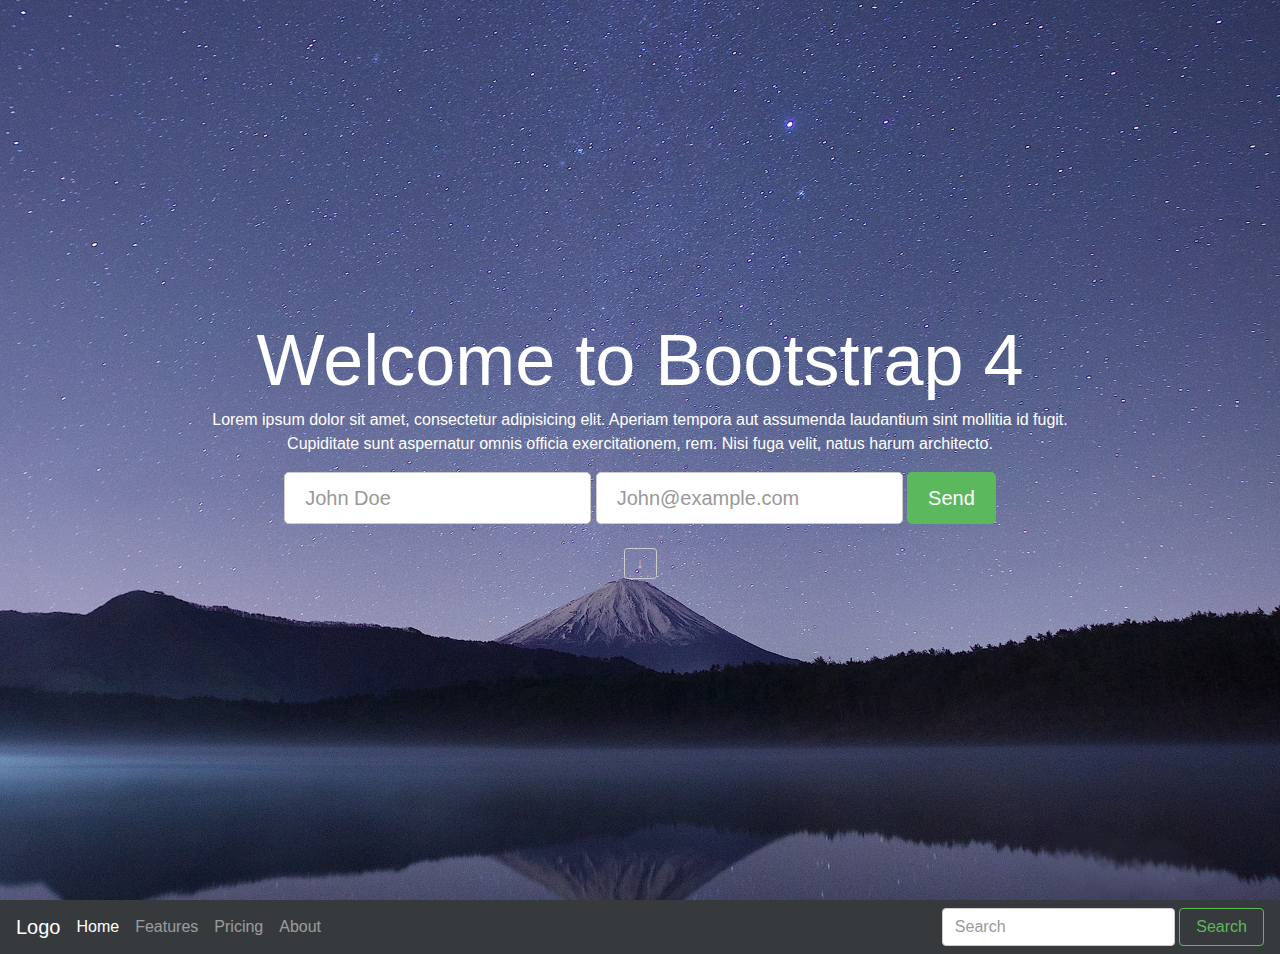
==== index.html @ 2657d6f9 "Created responsive front end using Bootstrap4" ====
<!DOCTYPE html>
<html lang="en">
<head>
  <!-- Required meta tags -->
  <meta charset="UTF-8">
  <meta name="viewport" content="width=device-width, initial-scale=1, shrink-to-fit=no">
  <meta http-equiv="x-ua-compatible" content="ie=edge">
  
  <!-- Bootstrap CSS-->
  <link rel="stylesheet" href="/css/bootstrap.css">
  
  <!-- Custom CSS-->
  <link rel="stylesheet" href="/css/styles.css">
</head>
<body>
  <section id="cover">
    <div id="cover-caption">
      <div class="container">
        <div class="col-sm-10 col-sm-offset-1">
          <h1 class="display-3">Welcome to Bootstrap 4</h1>
          <p>Lorem ipsum dolor sit amet, consectetur adipisicing elit. Aperiam tempora aut assumenda laudantium sint mollitia id fugit. Cupiditate sunt aspernatur omnis officia exercitationem, rem. Nisi fuga velit, natus harum architecto.
          </p>
          <form action="" class="form-inline">
            <div class="form-group">
              <label class="sr-only">Name</label>
              <input type="text" class="form-control form-control-lg" placeholder="John Doe">
            </div>
            
            <div class="form-group">
              <label class="sr-only">Email</label>
              <input type="text" class="form-control form-control-lg" placeholder="John@example.com">
            </div>
            <button type="submit" class="btn btn-success btn-lg">Send</button>
          </form>
          <br>
          <a href="#nav-main" class="btn btn-secondary-outline btn-sm" role="button">&darr;</a> 
        </div>
      </div>
    </div>
  </section>
  
   <nav class="navbar navbar-dark bg-inverse navbar-full" id="nav-main">
     <a href="#" class="navbar-brand">Logo</a>
     <ul class="nav navbar-nav">
       <li class="nav-item active">
         <a href="#" class="nav-link">Home <span class="sr-only">(current)</span></a>
       </li>
       <li class="nav-item">
         <a href="#" class="nav-link">Features</a>
       </li>
       <li class="nav-item">
         <a href="#" class="nav-link">Pricing</a>
       </li>
       <li class="nav-item">
         <a href="#" class="nav-link">About</a>
       </li>
     </ul>
     <form action="" class="form-inline pull-xs-right">
       <input type="text" class="form-control" placeholder="Search">
       <button class="btn btn-success-outline" type="submit">Search</button>
     </form>
   </nav>
  
  <script src="../website/js/bootstrap.min.js"></script>
  <script src="../website/js/jquery-2.2.3.js"></script>
</body>
</html>
---- css/styles.css ----
/* Styles.css */

html,
body {
  height: 100%;
}

/* cover */

#cover {
  background: #222 url('/img/stars.jpg') center center no-repeat;
  background-size: cover;
  color: white;
  height: 100%;
  text-align: center;
  display: flex;
  align-items: center;
}

#cover-caption {
  width: 100%;
}
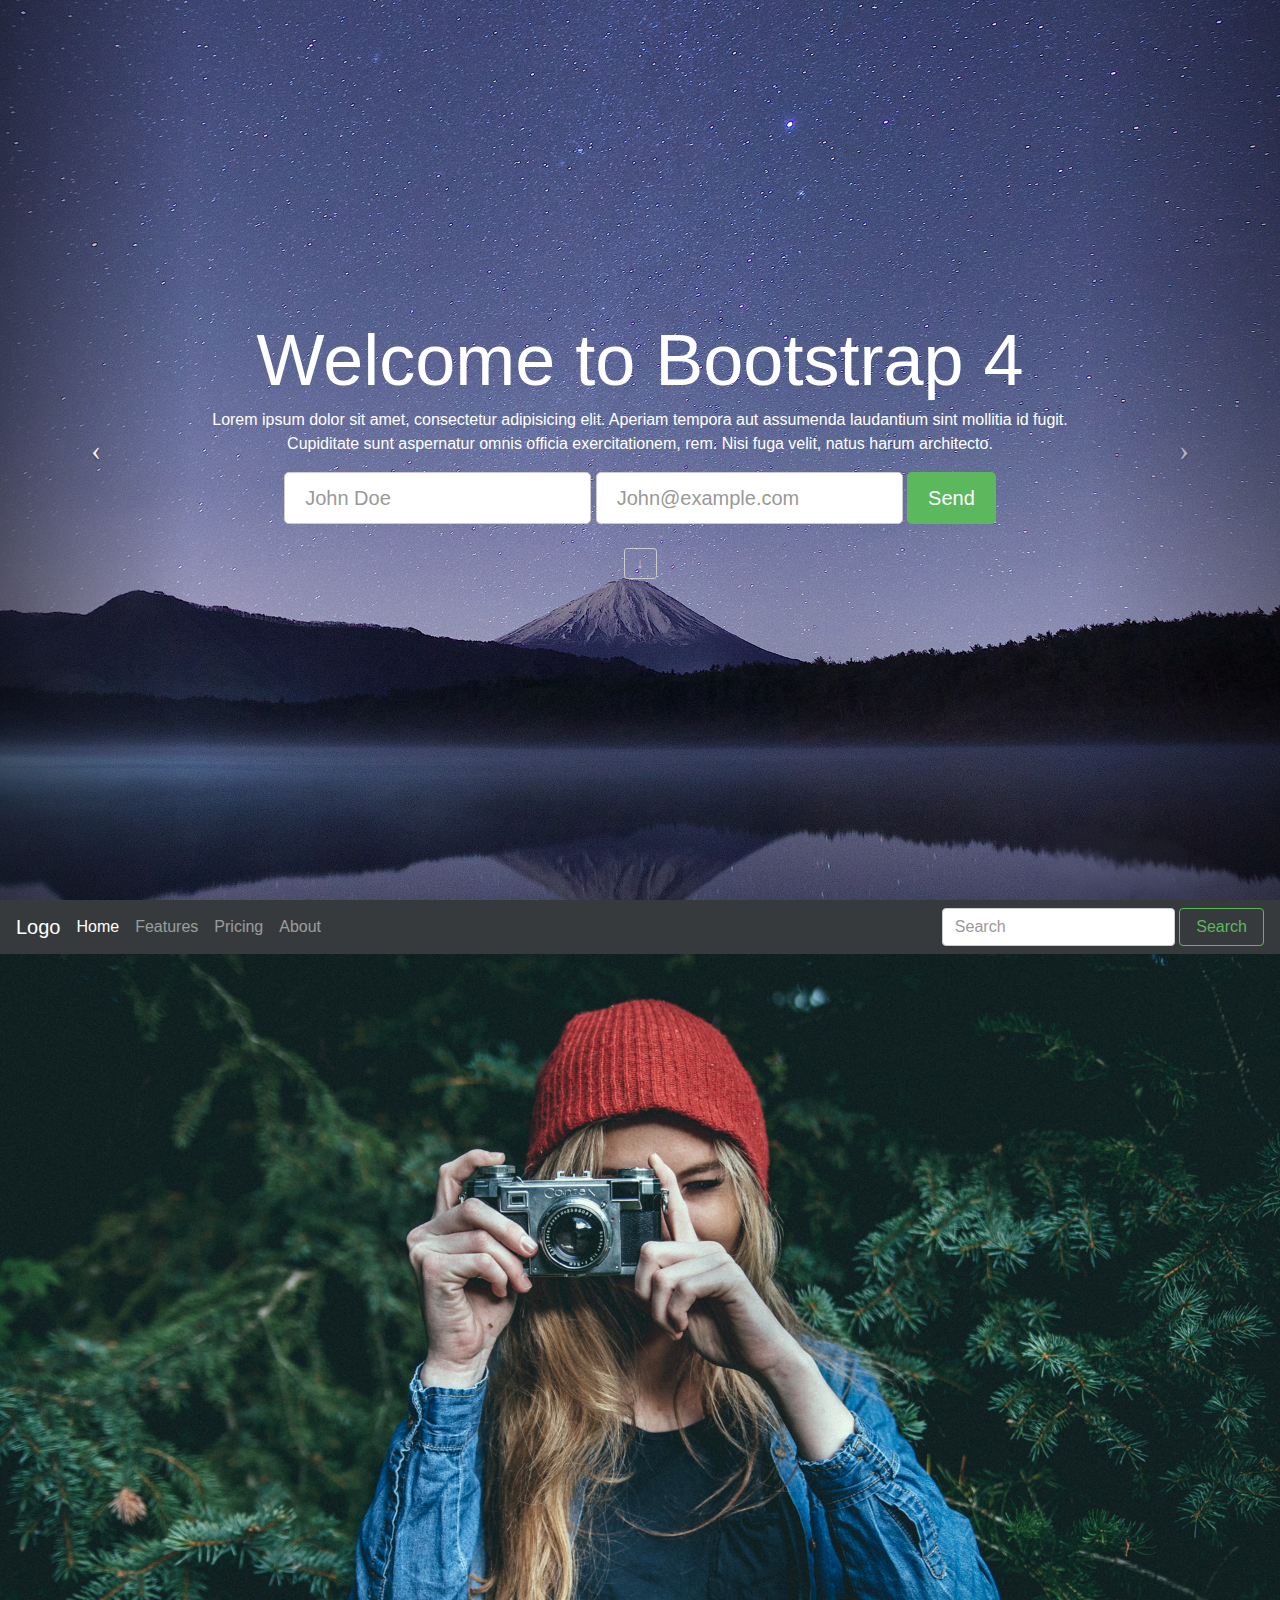
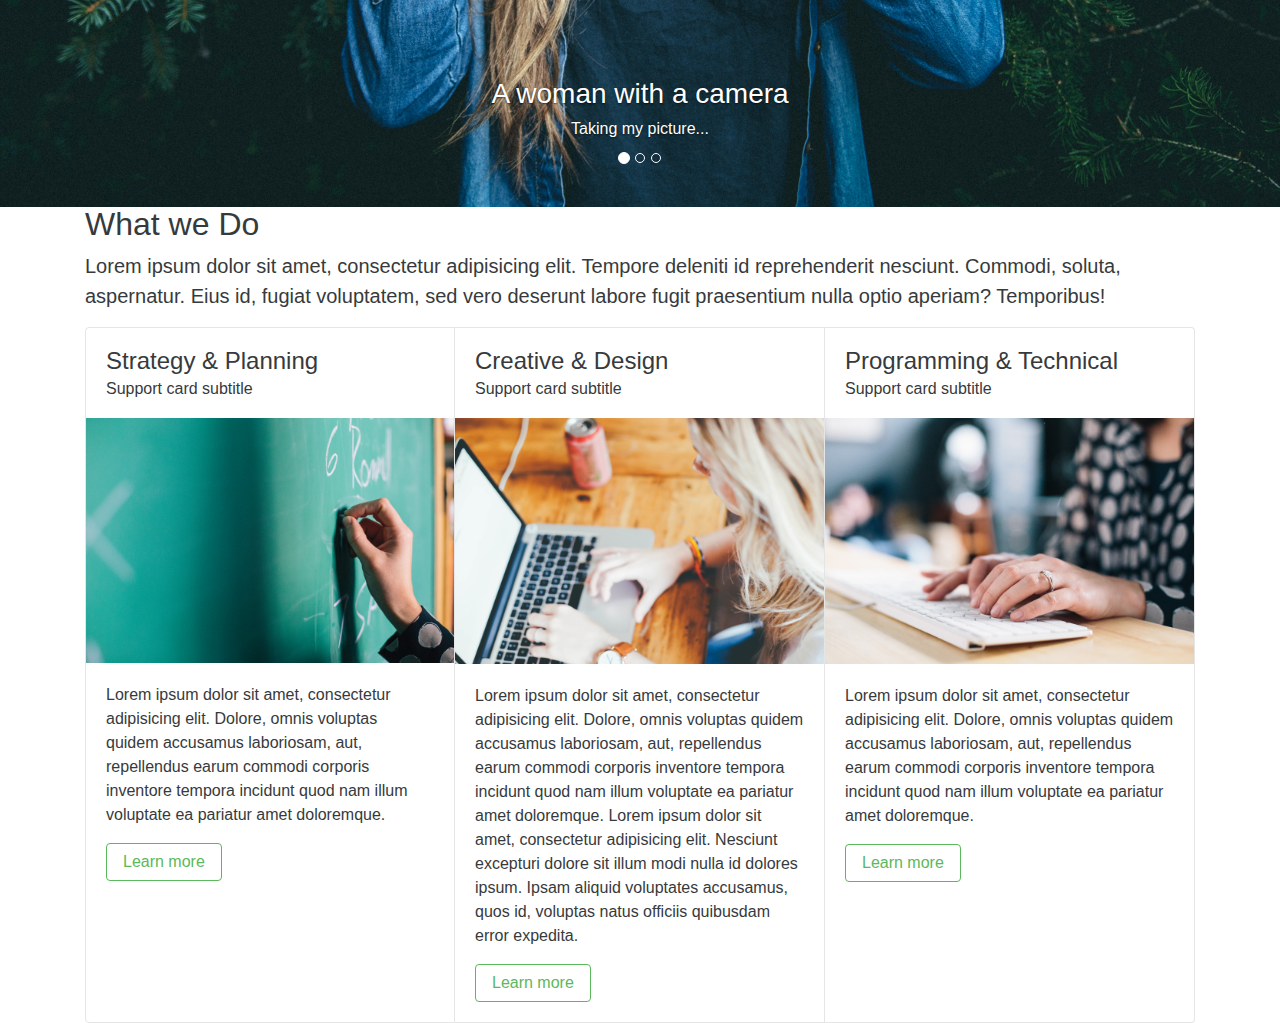
==== commit 8ed1afb7: "Added carousel and played around  with cards" ====
--- a/index.html
+++ b/index.html
@@ -7,12 +7,13 @@
   <meta http-equiv="x-ua-compatible" content="ie=edge">
   
   <!-- Bootstrap CSS-->
-  <link rel="stylesheet" href="/css/bootstrap.css">
+  <link rel="stylesheet" href="css/bootstrap.css">
   
   <!-- Custom CSS-->
-  <link rel="stylesheet" href="/css/styles.css">
+  <link rel="stylesheet" href="css/styles.css">
 </head>
 <body>
+ 
   <section id="cover">
     <div id="cover-caption">
       <div class="container">
@@ -60,8 +61,111 @@
        <button class="btn btn-success-outline" type="submit">Search</button>
      </form>
    </nav>
+   
+   <section id="carousel">
+     <div id="carousel-home" class="carousel slide" data-ride="carousel">
+       
+      <ol class="carousel-indicators">
+        <li data-target="#carousel-home" data-slide-to="0" class="active"></li>
+        <li data-target="#carousel-home" data-slide-to="1"></li>
+        <li data-target="#carousel-home" data-slide-to="2"></li>
+      </ol>
   
-  <script src="../website/js/bootstrap.min.js"></script>
-  <script src="../website/js/jquery-2.2.3.js"></script>
+    <div class="carousel-inner" role="listbox">
+      <div class="carousel-item active">
+        <img src="img/woman-camera.jpg" alt="A woman taking a picture">
+        <div class="carousel-caption">
+          <h3>A woman with a camera</h3>
+          <p>Taking my picture...</p>
+        </div>
+      </div>
+      <div class="carousel-item">
+        <img src="img/spiderweb.jpg" alt="wet spiderweb">
+        <div class="carousel-caption">
+          <h3>The incy wincy spider</h3>
+          <p>Climbed up the waterspout...</p>
+        </div>
+      </div>
+      <div class="carousel-item">
+        <img src="img/hearthand.jpg" alt="Loving hands">
+        <div class="carousel-caption">
+          <h3>Two hands</h3>
+          <p>One love</p>
+        </div>
+        </div>
+      </div>      
+    </div>
+    
+    <a class="left carousel-control" href="#carousel-home" role="button" data-slide="prev">
+      <span class="icon-prev" aria-hidden="true"></span>
+      <span class="sr-only">Previous</span>
+    </a>
+    <a class="right carousel-control" href="#carousel-home" role="button" data-slide="next">
+      <span class="icon-next" aria-hidden="true"></span>
+      <span class="sr-only">Next</span>
+    </a>
+  </section>
+
+  <section id="what-we-do">
+    <div class="section-content">
+      <div class="container">
+        <h2>What we Do</h2>
+        <p class="lead">Lorem ipsum dolor sit amet, consectetur adipisicing elit. Tempore deleniti id reprehenderit nesciunt. Commodi, soluta, aspernatur. Eius id, fugiat voluptatem, sed vero deserunt labore fugit praesentium nulla optio aperiam? Temporibus!</p>
+      
+          <div class="row">
+            <div class="col-sm-12">
+              <div class="card-group">
+                <div class="card">
+                  <div class="card-block">
+                    <h4 class="card-title">Strategy &amp; Planning</h4>
+                    <h6 class="card-subtitle">Support card subtitle</h6>
+                  </div>
+                  <img src="img/chalkboard.jpg" alt="a chalkboard">
+                  <div class="card-block">
+                    <p class="card-text">
+                      Lorem ipsum dolor sit amet, consectetur adipisicing elit. Dolore, omnis voluptas quidem accusamus laboriosam, aut, repellendus earum commodi corporis inventore tempora incidunt quod nam illum voluptate ea pariatur amet doloremque.
+                    </p>
+                    <button type="button" class="btn btn-success-outline" data-toggle="modal" data-target="#myModal">Learn more</button>
+                  </div>
+                </div>
+
+                <div class="card">
+                  <div class="card-block">
+                    <h4 class="card-title">Creative &amp; Design</h4>
+                    <h6 class="card-subtitle">Support card subtitle</h6>
+                  </div>
+                  <img src="img/working.jpg" alt="a woman working on a laptop">
+                  <div class="card-block">
+                    <p class="card-text">
+                      Lorem ipsum dolor sit amet, consectetur adipisicing elit. Dolore, omnis voluptas quidem accusamus laboriosam, aut, repellendus earum commodi corporis inventore tempora incidunt quod nam illum voluptate ea pariatur amet doloremque. Lorem ipsum dolor sit amet, consectetur adipisicing elit. Nesciunt excepturi dolore sit illum modi nulla id dolores ipsum. Ipsam aliquid voluptates accusamus, quos id, voluptas natus officiis quibusdam error expedita.
+                    </p>
+                    <button type="button" class="btn btn-success-outline" data-toggle="modal" data-target="#myModal">Learn more</button>
+                  </div>
+                </div>
+
+                <div class="card">
+                  <div class="card-block">
+                    <h4 class="card-title">Programming &amp; Technical</h4>
+                    <h6 class="card-subtitle">Support card subtitle</h6>
+                  </div>
+                  <img src="img/programming.jpg" alt="coder coding">
+                  <div class="card-block">
+                    <p class="card-text">
+                      Lorem ipsum dolor sit amet, consectetur adipisicing elit. Dolore, omnis voluptas quidem accusamus laboriosam, aut, repellendus earum commodi corporis inventore tempora incidunt quod nam illum voluptate ea pariatur amet doloremque. 
+                    </p>
+                    <button type="button" class="btn btn-success-outline" data-toggle="modal" data-target="#myModal">Learn more</button>
+                  </div>
+                </div>
+
+              </div>
+            </div>
+          </div>
+      </div>
+    </div>
+  </section>
+
+  <script src="js/jquery-2.2.3.js"></script>
+  <script src="js/bootstrap.min.js"></script>
+
 </body>
 </html>--- a/css/styles.css
+++ b/css/styles.css
@@ -5,10 +5,14 @@
   height: 100%;
 }
 
+img {
+  max-width: 100%;
+}
+
 /* cover */
 
 #cover {
-  background: #222 url('/img/stars.jpg') center center no-repeat;
+  background: #222 url('../img/stars.jpg') center center no-repeat;
   background-size: cover;
   color: white;
   height: 100%;
@@ -19,4 +23,5 @@
 
 #cover-caption {
   width: 100%;
-}+}
+
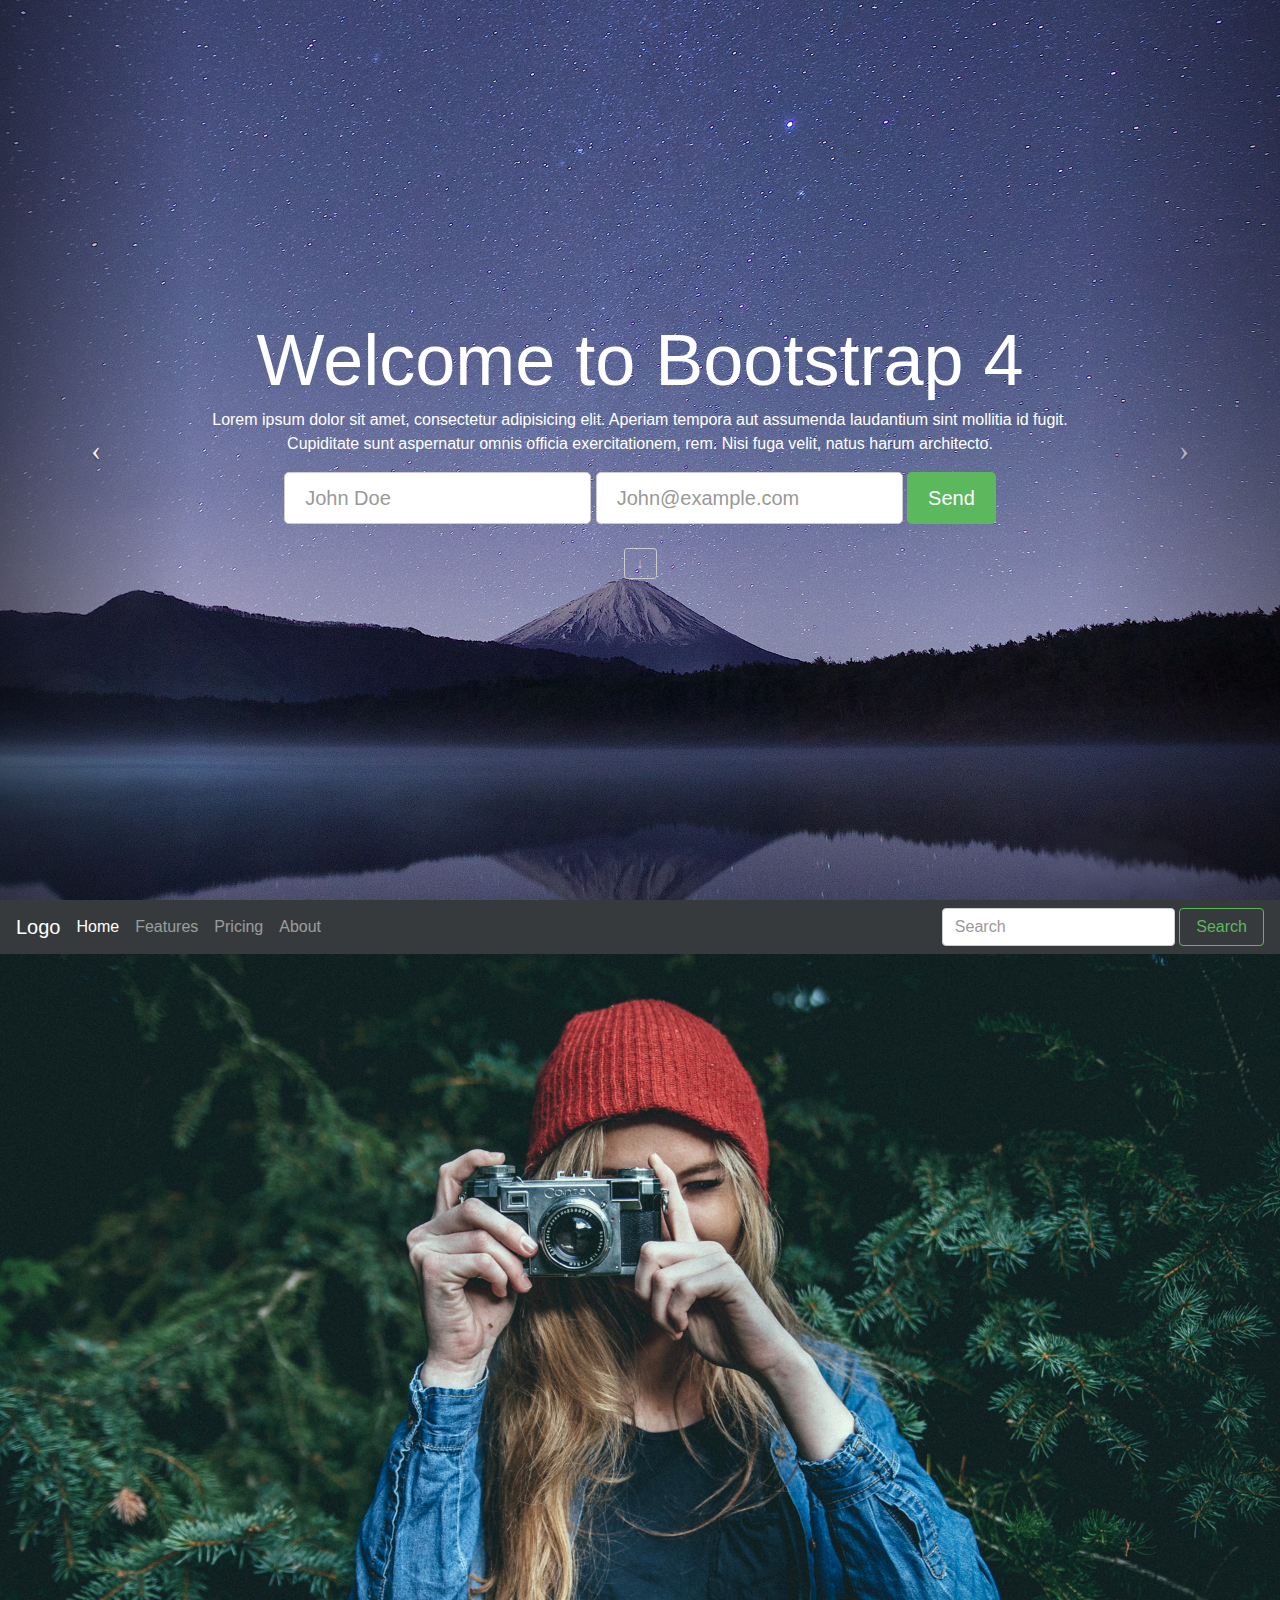
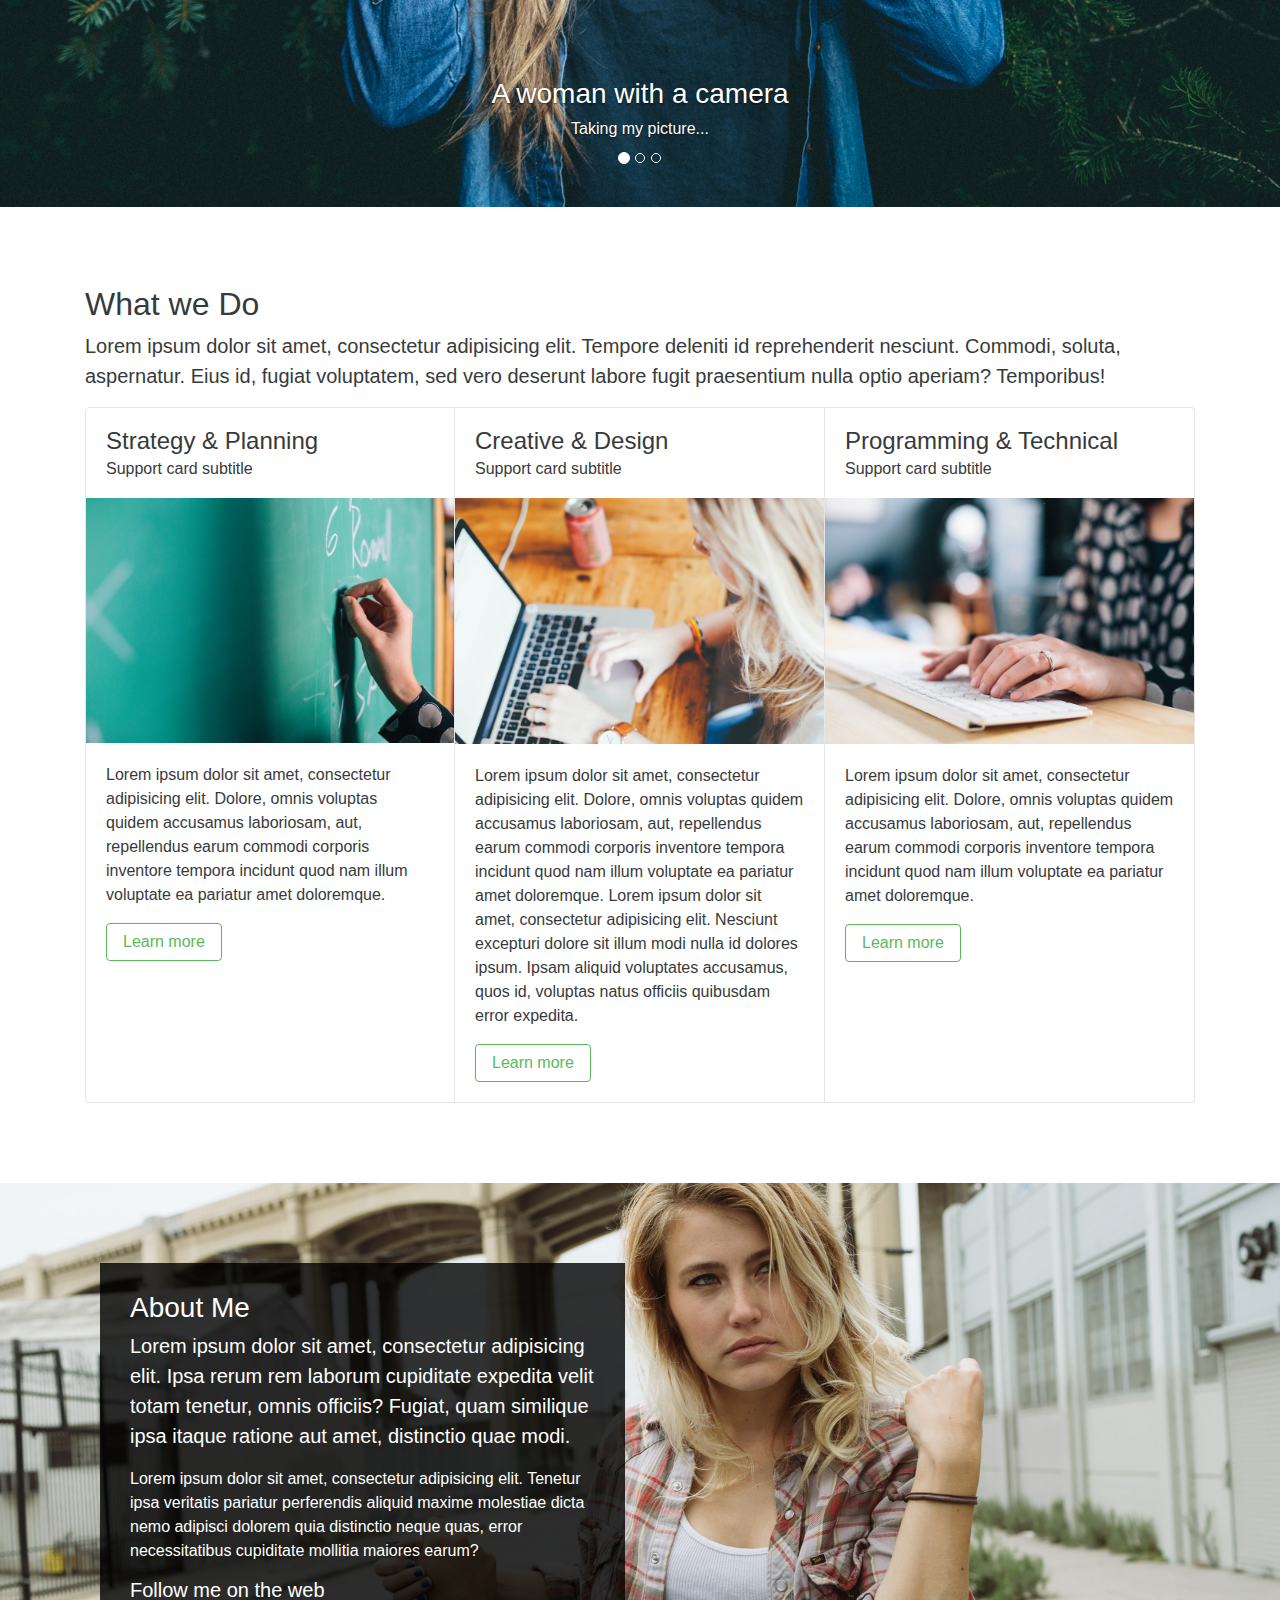
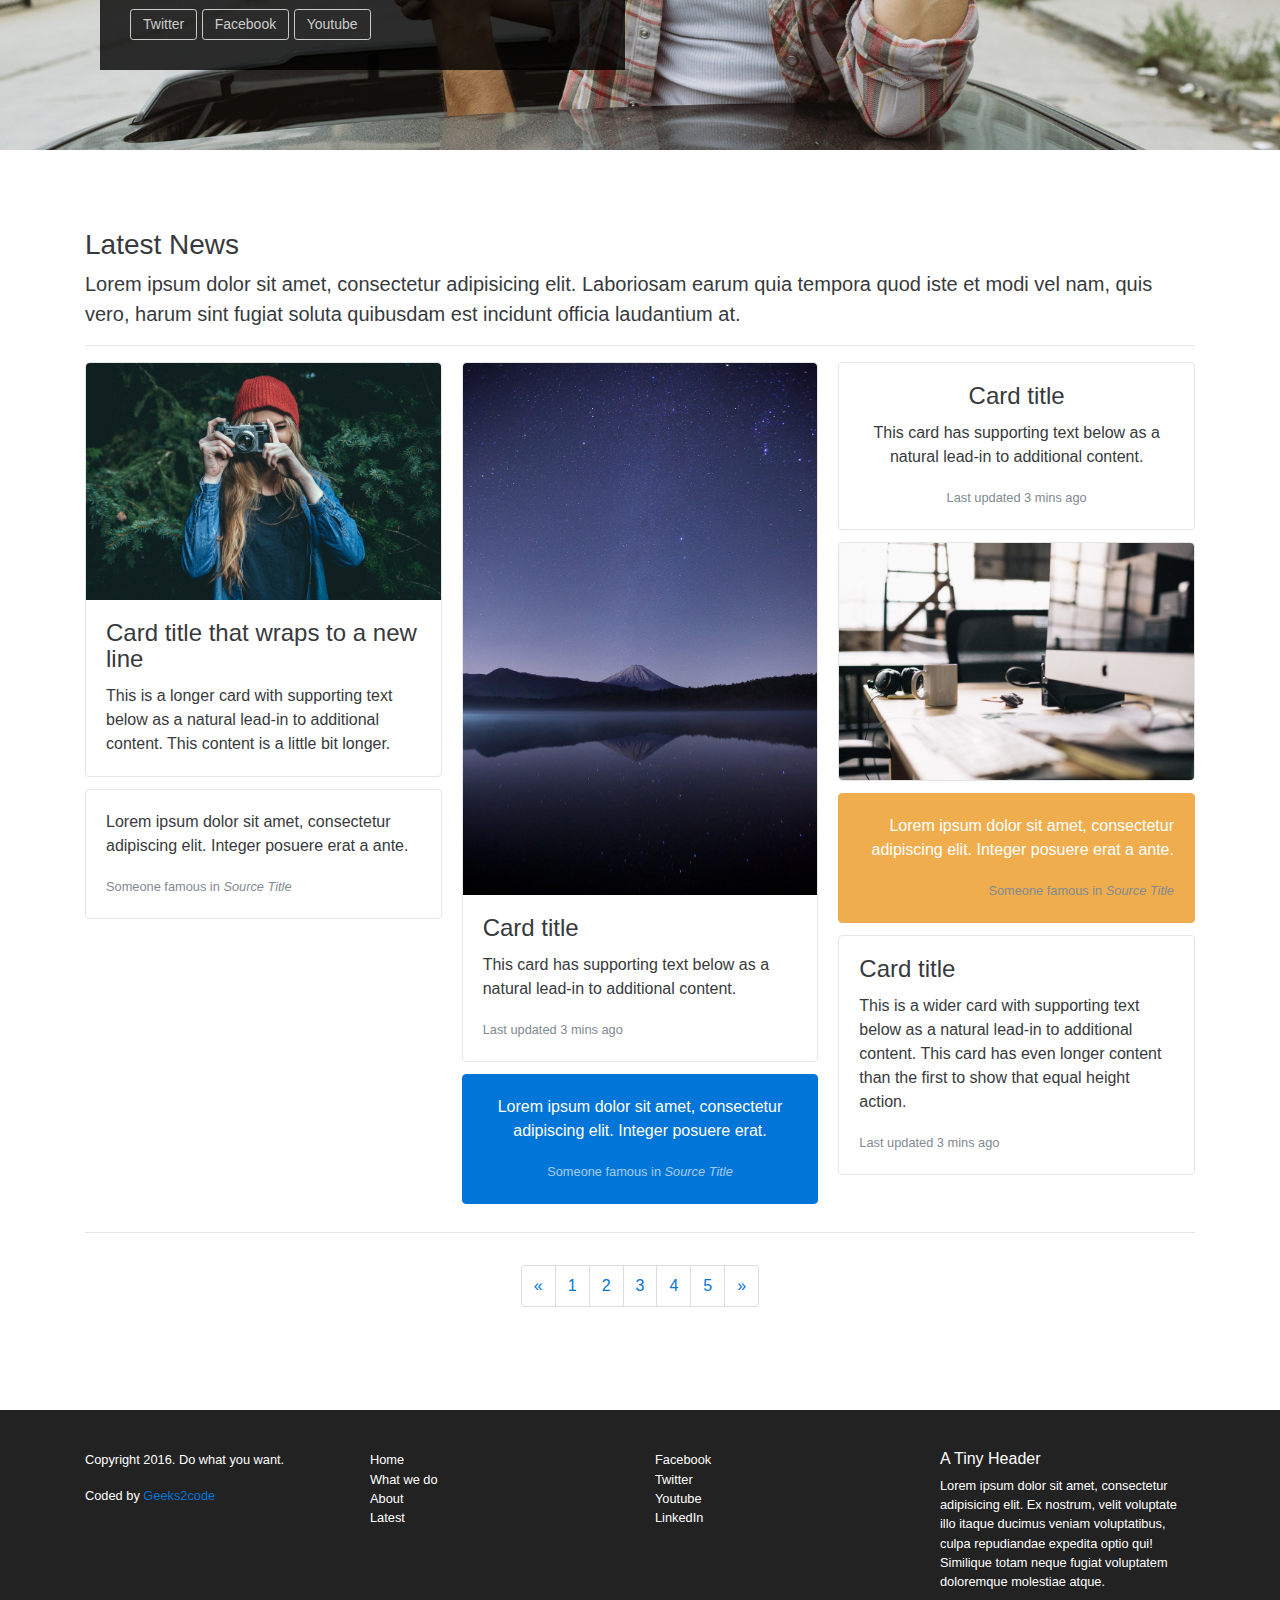
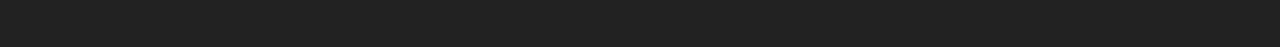
==== commit d3b97167: "Added more images, masonry cards, pagination and footer" ====
--- a/index.html
+++ b/index.html
@@ -1,19 +1,21 @@
 <!DOCTYPE html>
 <html lang="en">
+
 <head>
   <!-- Required meta tags -->
   <meta charset="UTF-8">
   <meta name="viewport" content="width=device-width, initial-scale=1, shrink-to-fit=no">
   <meta http-equiv="x-ua-compatible" content="ie=edge">
-  
+
   <!-- Bootstrap CSS-->
   <link rel="stylesheet" href="css/bootstrap.css">
-  
+
   <!-- Custom CSS-->
   <link rel="stylesheet" href="css/styles.css">
 </head>
+
 <body>
- 
+
   <section id="cover">
     <div id="cover-caption">
       <div class="container">
@@ -26,7 +28,7 @@
               <label class="sr-only">Name</label>
               <input type="text" class="form-control form-control-lg" placeholder="John Doe">
             </div>
-            
+
             <div class="form-group">
               <label class="sr-only">Email</label>
               <input type="text" class="form-control form-control-lg" placeholder="John@example.com">
@@ -34,68 +36,68 @@
             <button type="submit" class="btn btn-success btn-lg">Send</button>
           </form>
           <br>
-          <a href="#nav-main" class="btn btn-secondary-outline btn-sm" role="button">&darr;</a> 
-        </div>
-      </div>
-    </div>
-  </section>
-  
-   <nav class="navbar navbar-dark bg-inverse navbar-full" id="nav-main">
-     <a href="#" class="navbar-brand">Logo</a>
-     <ul class="nav navbar-nav">
-       <li class="nav-item active">
-         <a href="#" class="nav-link">Home <span class="sr-only">(current)</span></a>
-       </li>
-       <li class="nav-item">
-         <a href="#" class="nav-link">Features</a>
-       </li>
-       <li class="nav-item">
-         <a href="#" class="nav-link">Pricing</a>
-       </li>
-       <li class="nav-item">
-         <a href="#" class="nav-link">About</a>
-       </li>
-     </ul>
-     <form action="" class="form-inline pull-xs-right">
-       <input type="text" class="form-control" placeholder="Search">
-       <button class="btn btn-success-outline" type="submit">Search</button>
-     </form>
-   </nav>
-   
-   <section id="carousel">
-     <div id="carousel-home" class="carousel slide" data-ride="carousel">
-       
+          <a href="#nav-main" class="btn btn-secondary-outline btn-sm" role="button">&darr;</a>
+        </div>
+      </div>
+    </div>
+  </section>
+
+  <nav class="navbar navbar-dark bg-inverse navbar-full" id="nav-main">
+    <a href="#" class="navbar-brand">Logo</a>
+    <ul class="nav navbar-nav">
+      <li class="nav-item active">
+        <a href="#" class="nav-link">Home <span class="sr-only">(current)</span></a>
+      </li>
+      <li class="nav-item">
+        <a href="#" class="nav-link">Features</a>
+      </li>
+      <li class="nav-item">
+        <a href="#" class="nav-link">Pricing</a>
+      </li>
+      <li class="nav-item">
+        <a href="#" class="nav-link">About</a>
+      </li>
+    </ul>
+    <form action="" class="form-inline pull-xs-right">
+      <input type="text" class="form-control" placeholder="Search">
+      <button class="btn btn-success-outline" type="submit">Search</button>
+    </form>
+  </nav>
+
+  <section id="carousel">
+    <div id="carousel-home" class="carousel slide" data-ride="carousel">
+
       <ol class="carousel-indicators">
         <li data-target="#carousel-home" data-slide-to="0" class="active"></li>
         <li data-target="#carousel-home" data-slide-to="1"></li>
         <li data-target="#carousel-home" data-slide-to="2"></li>
       </ol>
-  
-    <div class="carousel-inner" role="listbox">
-      <div class="carousel-item active">
-        <img src="img/woman-camera.jpg" alt="A woman taking a picture">
-        <div class="carousel-caption">
-          <h3>A woman with a camera</h3>
-          <p>Taking my picture...</p>
-        </div>
-      </div>
-      <div class="carousel-item">
-        <img src="img/spiderweb.jpg" alt="wet spiderweb">
-        <div class="carousel-caption">
-          <h3>The incy wincy spider</h3>
-          <p>Climbed up the waterspout...</p>
-        </div>
-      </div>
-      <div class="carousel-item">
-        <img src="img/hearthand.jpg" alt="Loving hands">
-        <div class="carousel-caption">
-          <h3>Two hands</h3>
-          <p>One love</p>
-        </div>
-        </div>
-      </div>      
-    </div>
-    
+
+      <div class="carousel-inner" role="listbox">
+        <div class="carousel-item active">
+          <img src="img/woman-camera.jpg" alt="A woman taking a picture">
+          <div class="carousel-caption">
+            <h3>A woman with a camera</h3>
+            <p>Taking my picture...</p>
+          </div>
+        </div>
+        <div class="carousel-item">
+          <img src="img/spiderweb.jpg" alt="wet spiderweb">
+          <div class="carousel-caption">
+            <h3>The incy wincy spider</h3>
+            <p>Climbed up the waterspout...</p>
+          </div>
+        </div>
+        <div class="carousel-item">
+          <img src="img/hearthand.jpg" alt="Loving hands">
+          <div class="carousel-caption">
+            <h3>Two hands</h3>
+            <p>One love</p>
+          </div>
+        </div>
+      </div>
+    </div>
+
     <a class="left carousel-control" href="#carousel-home" role="button" data-slide="prev">
       <span class="icon-prev" aria-hidden="true"></span>
       <span class="sr-only">Previous</span>
@@ -111,61 +113,219 @@
       <div class="container">
         <h2>What we Do</h2>
         <p class="lead">Lorem ipsum dolor sit amet, consectetur adipisicing elit. Tempore deleniti id reprehenderit nesciunt. Commodi, soluta, aspernatur. Eius id, fugiat voluptatem, sed vero deserunt labore fugit praesentium nulla optio aperiam? Temporibus!</p>
-      
-          <div class="row">
-            <div class="col-sm-12">
-              <div class="card-group">
-                <div class="card">
-                  <div class="card-block">
-                    <h4 class="card-title">Strategy &amp; Planning</h4>
-                    <h6 class="card-subtitle">Support card subtitle</h6>
-                  </div>
-                  <img src="img/chalkboard.jpg" alt="a chalkboard">
-                  <div class="card-block">
-                    <p class="card-text">
-                      Lorem ipsum dolor sit amet, consectetur adipisicing elit. Dolore, omnis voluptas quidem accusamus laboriosam, aut, repellendus earum commodi corporis inventore tempora incidunt quod nam illum voluptate ea pariatur amet doloremque.
-                    </p>
-                    <button type="button" class="btn btn-success-outline" data-toggle="modal" data-target="#myModal">Learn more</button>
-                  </div>
-                </div>
-
-                <div class="card">
-                  <div class="card-block">
-                    <h4 class="card-title">Creative &amp; Design</h4>
-                    <h6 class="card-subtitle">Support card subtitle</h6>
-                  </div>
-                  <img src="img/working.jpg" alt="a woman working on a laptop">
-                  <div class="card-block">
-                    <p class="card-text">
-                      Lorem ipsum dolor sit amet, consectetur adipisicing elit. Dolore, omnis voluptas quidem accusamus laboriosam, aut, repellendus earum commodi corporis inventore tempora incidunt quod nam illum voluptate ea pariatur amet doloremque. Lorem ipsum dolor sit amet, consectetur adipisicing elit. Nesciunt excepturi dolore sit illum modi nulla id dolores ipsum. Ipsam aliquid voluptates accusamus, quos id, voluptas natus officiis quibusdam error expedita.
-                    </p>
-                    <button type="button" class="btn btn-success-outline" data-toggle="modal" data-target="#myModal">Learn more</button>
-                  </div>
-                </div>
-
-                <div class="card">
-                  <div class="card-block">
-                    <h4 class="card-title">Programming &amp; Technical</h4>
-                    <h6 class="card-subtitle">Support card subtitle</h6>
-                  </div>
-                  <img src="img/programming.jpg" alt="coder coding">
-                  <div class="card-block">
-                    <p class="card-text">
-                      Lorem ipsum dolor sit amet, consectetur adipisicing elit. Dolore, omnis voluptas quidem accusamus laboriosam, aut, repellendus earum commodi corporis inventore tempora incidunt quod nam illum voluptate ea pariatur amet doloremque. 
-                    </p>
-                    <button type="button" class="btn btn-success-outline" data-toggle="modal" data-target="#myModal">Learn more</button>
-                  </div>
-                </div>
-
-              </div>
+
+        <div class="row">
+          <div class="col-sm-12">
+            <div class="card-group">
+              <div class="card">
+                <div class="card-block">
+                  <h4 class="card-title">Strategy &amp; Planning</h4>
+                  <h6 class="card-subtitle">Support card subtitle</h6>
+                </div>
+                <img src="img/chalkboard.jpg" alt="a chalkboard">
+                <div class="card-block">
+                  <p class="card-text">
+                    Lorem ipsum dolor sit amet, consectetur adipisicing elit. Dolore, omnis voluptas quidem accusamus laboriosam, aut, repellendus earum commodi corporis inventore tempora incidunt quod nam illum voluptate ea pariatur amet doloremque.
+                  </p>
+                  <button type="button" class="btn btn-success-outline" data-toggle="modal" data-target="#myModal">Learn more</button>
+                </div>
+              </div>
+
+              <div class="card">
+                <div class="card-block">
+                  <h4 class="card-title">Creative &amp; Design</h4>
+                  <h6 class="card-subtitle">Support card subtitle</h6>
+                </div>
+                <img src="img/working.jpg" alt="a woman working on a laptop">
+                <div class="card-block">
+                  <p class="card-text">
+                    Lorem ipsum dolor sit amet, consectetur adipisicing elit. Dolore, omnis voluptas quidem accusamus laboriosam, aut, repellendus earum commodi corporis inventore tempora incidunt quod nam illum voluptate ea pariatur amet doloremque. Lorem ipsum dolor sit amet, consectetur adipisicing elit. Nesciunt excepturi dolore sit illum modi nulla id dolores ipsum. Ipsam aliquid voluptates accusamus, quos id, voluptas natus officiis quibusdam error expedita.
+                  </p>
+                  <button type="button" class="btn btn-success-outline" data-toggle="modal" data-target="#myModal">Learn more</button>
+                </div>
+              </div>
+
+              <div class="card">
+                <div class="card-block">
+                  <h4 class="card-title">Programming &amp; Technical</h4>
+                  <h6 class="card-subtitle">Support card subtitle</h6>
+                </div>
+                <img src="img/programming.jpg" alt="coder coding">
+                <div class="card-block">
+                  <p class="card-text">
+                    Lorem ipsum dolor sit amet, consectetur adipisicing elit. Dolore, omnis voluptas quidem accusamus laboriosam, aut, repellendus earum commodi corporis inventore tempora incidunt quod nam illum voluptate ea pariatur amet doloremque.
+                  </p>
+                  <button type="button" class="btn btn-success-outline" data-toggle="modal" data-target="#myModal">Learn more</button>
+                </div>
+              </div>
+
             </div>
           </div>
-      </div>
-    </div>
-  </section>
+        </div>
+      </div>
+    </div>
+  </section>
+
+
+  <section id="about">
+    <div class="section-content">
+      <div class="container">
+        <div class="col-md-6">
+          <div class="about-text">
+            <h3>About Me</h3>
+            <p class="lead">Lorem ipsum dolor sit amet, consectetur adipisicing elit. Ipsa rerum rem laborum cupiditate expedita velit totam tenetur, omnis officiis? Fugiat, quam similique ipsa itaque ratione aut amet, distinctio quae modi.</p>
+            <p>Lorem ipsum dolor sit amet, consectetur adipisicing elit. Tenetur ipsa veritatis pariatur perferendis aliquid maxime molestiae dicta nemo adipisci dolorem quia distinctio neque quas, error necessitatibus cupiditate mollitia maiores earum?</p>
+            <h5>Follow me on the web</h5>
+            <a href="#" class="btn btn-sm btn-secondary-outline">Twitter</a>
+            <a href="#" class="btn btn-sm btn-secondary-outline">Facebook</a>
+            <a href="#" class="btn btn-sm btn-secondary-outline">Youtube</a>
+          </div>
+        </div>
+      </div>
+    </div>
+  </section>
+
+  <section id="news">
+    <div class="section-content">
+      <div class="container">
+        <h3>Latest News</h3>
+        <p class="lead">Lorem ipsum dolor sit amet, consectetur adipisicing elit. Laboriosam earum quia tempora quod iste et modi vel nam, quis vero, harum sint fugiat soluta quibusdam est incidunt officia laudantium at.</p>
+        <hr>
+        <div class="row">
+          <div class="col-sm-12">
+
+            <div class="card-columns">
+              <div class="card">
+                <img class="card-img-top" src="img/woman-camera.jpg" alt="woman with camera">
+                <div class="card-block">
+                  <h4 class="card-title">Card title that wraps to a new line</h4>
+                  <p class="card-text">This is a longer card with supporting text below as a natural lead-in to additional content. This content is a little bit longer.</p>
+                </div>
+              </div>
+
+              <div class="card card-block">
+                <blockquote class="card-blockquote">
+                  <p>Lorem ipsum dolor sit amet, consectetur adipiscing elit. Integer posuere erat a ante.</p>
+                  <footer>
+                    <small class="text-muted">
+                      Someone famous in <cite title="Source Title">Source Title</cite>
+                    </small>
+                  </footer>
+                </blockquote>
+              </div>
+
+              <div class="card">
+                <img class="card-img-top" src="img/stars.jpg" alt="landscape photography of stars">
+                <div class="card-block">
+                  <h4 class="card-title">Card title</h4>
+                  <p class="card-text">This card has supporting text below as a natural lead-in to additional content.</p>
+                  <p class="card-text"><small class="text-muted">Last updated 3 mins ago</small></p>
+                </div>
+              </div>
+
+              <div class="card card-block card-inverse card-primary text-xs-center">
+                <blockquote class="card-blockquote">
+                  <p>Lorem ipsum dolor sit amet, consectetur adipiscing elit. Integer posuere erat.</p>
+                  <footer>
+                    <small>
+                      Someone famous in <cite title="Source Title">Source Title</cite>
+                    </small>
+                  </footer>
+                </blockquote>
+              </div>
+
+              <div class="card card-block text-xs-center">
+                <h4 class="card-title">Card title</h4>
+                <p class="card-text">This card has supporting text below as a natural lead-in to additional content.</p>
+                <p class="card-text"><small class="text-muted">Last updated 3 mins ago</small></p>
+              </div>
+
+              <div class="card">
+                <img class="card-img" src="img/computer.jpg" alt="Computer">
+              </div>
+
+              <div class="card card-block text-xs-right card-warning card-inverse">
+                <blockquote class="card-blockquote">
+                  <p>Lorem ipsum dolor sit amet, consectetur adipiscing elit. Integer posuere erat a ante.</p>
+                  <footer>
+                    <small class="text-muted">
+                      Someone famous in <cite title="Source Title">Source Title</cite>
+                    </small>
+                  </footer>
+                </blockquote>
+              </div>
+
+              <div class="card card-block">
+                <h4 class="card-title">Card title</h4>
+                <p class="card-text">This is a wider card with supporting text below as a natural lead-in to additional content. This card has even longer content than the first to show that equal height action.</p>
+                <p class="card-text"><small class="text-muted">Last updated 3 mins ago</small></p>
+              </div>
+            </div>
+
+            <hr>
+
+            <nav class="text-xs-center">
+              <ul class="pagination">
+                <li class="page-item">
+                  <a class="page-link" href="#" aria-label="Previous">
+                    <span aria-hidden="true">&laquo;</span>
+                    <span class="sr-only">Previous</span>
+                  </a>
+                </li>
+                <li class="page-item"><a class="page-link" href="#">1</a></li>
+                <li class="page-item"><a class="page-link" href="#">2</a></li>
+                <li class="page-item"><a class="page-link" href="#">3</a></li>
+                <li class="page-item"><a class="page-link" href="#">4</a></li>
+                <li class="page-item"><a class="page-link" href="#">5</a></li>
+                <li class="page-item">
+                  <a class="page-link" href="#" aria-label="Next">
+                    <span aria-hidden="true">&raquo;</span>
+                    <span class="sr-only">Next</span>
+                  </a>
+                </li>
+              </ul>
+            </nav>
+
+          </div>
+        </div>
+      </div>
+    </div>
+  </section>
+  
+  <footer id="footer-main">
+    <div class="container">
+      <div class="row">
+        <div class="col-sm-3">
+          <p>Copyright 2016. Do what you want.</p>
+          <p>Coded by <a href="http//geek2code.com">Geeks2code</a></p>
+        </div>
+        <div class="col-sm-3">
+          <ul class="list-unstyled">
+            <li><a href=""></a>Home</li>
+            <li><a href=""></a>What we do</li>
+            <li><a href=""></a>About</li>
+            <li><a href=""></a>Latest</li>
+          </ul>
+        </div>
+        <div class="col-sm-3">
+          <ul class="list-unstyled">
+            <li><a href=""></a>Facebook</li>
+            <li><a href=""></a>Twitter</li>
+            <li><a href=""></a>Youtube</li>
+            <li><a href=""></a>LinkedIn</li>
+          </ul>
+        </div>
+        <div class="col-sm-3">
+          <h6>A Tiny Header</h6>
+          <p>Lorem ipsum dolor sit amet, consectetur adipisicing elit. Ex nostrum, velit voluptate illo itaque ducimus veniam voluptatibus, culpa repudiandae expedita optio qui! Similique totam neque fugiat voluptatem doloremque molestiae atque.</p>
+        </div>
+      </div>
+    </div>
+  </footer>
 
   <script src="js/jquery-2.2.3.js"></script>
   <script src="js/bootstrap.min.js"></script>
 
 </body>
+
 </html>--- a/css/styles.css
+++ b/css/styles.css
@@ -25,3 +25,24 @@
   width: 100%;
 }
 
+.section-content {
+  padding: 5rem 0;
+}
+
+#about {
+  background: url('../img/girlincar.jpg') center center no-repeat;
+  background-size: cover;
+}
+
+.about-text {
+  background: rgba(0,0,0,0.8);
+  color: white;
+  padding: 1.875rem;
+}
+
+#footer-main {
+  background: #222;
+  color: white;
+  font-size: 0.8rem;
+  padding: 2.5rem 0;
+}